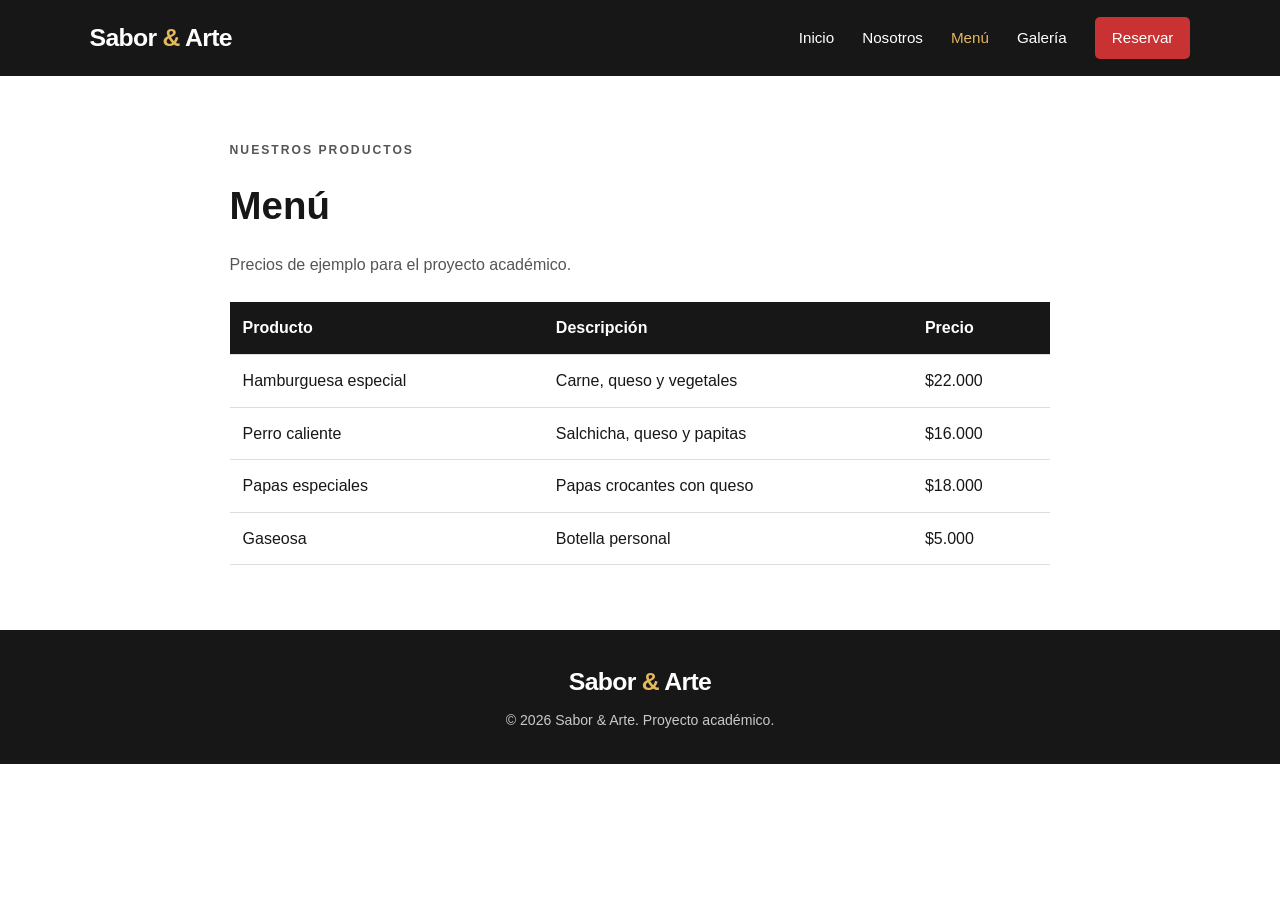
==== SABOR_Y_ARTE/pages/menu.html @ dc3ab72b "Add Sabor y Arte website" ====
<!DOCTYPE html>
<html lang="es">
<head>
    <meta charset="UTF-8">
    <meta name="viewport" content="width=device-width, initial-scale=1.0">
    <title>Menú | Sabor & Arte</title>
    <link rel="icon" href="../favicon.svg" type="image/svg+xml">
    <link rel="stylesheet" href="../css/estilos.css">
    <script src="../js/script.js" defer></script>
</head>
<body>
    <header class="encabezado">
        <a class="logo" href="../index.html">
            Sabor <span>&</span> Arte
        </a>
        <button
            class="menu-boton"
            id="menu-boton"
            aria-label="Abrir menú"
            aria-expanded="false">
            ☰
        </button>
        <nav class="navegacion" id="navegacion">
            <a href="../index.html">Inicio</a>
            <a href="nosotros.html">Nosotros</a>
            <a class="activo" href="menu.html">Menú</a>
            <a href="galeria.html">Galería</a>
            <a class="boton-nav" href="reservas.html">Reservar</a>
        </nav>
    </header>
    <main class="contenido-pagina">
        <p class="etiqueta">NUESTROS PRODUCTOS</p>
        <h1>Menú</h1>
        <p>
            Precios de ejemplo para el proyecto académico.
        </p>
        <table class="lista-menu">
            <thead>
                <tr>
                    <th>Producto</th>
                    <th>Descripción</th>
                    <th>Precio</th>
                </tr>
            </thead>
            <tbody>
                <tr>
                    <td>Hamburguesa especial</td>
                    <td>Carne, queso y vegetales</td>
                    <td>$22.000</td>
                </tr>
                <tr>
                    <td>Perro caliente</td>
                    <td>Salchicha, queso y papitas</td>
                    <td>$16.000</td>
                </tr>
                <tr>
                    <td>Papas especiales</td>
                    <td>Papas crocantes con queso</td>
                    <td>$18.000</td>
                </tr>
                <tr>
                    <td>Gaseosa</td>
                    <td>Botella personal</td>
                    <td>$5.000</td>
                </tr>
            </tbody>
        </table>
    </main>
    <footer class="pie">
        <a class="logo" href="../index.html">
            Sabor <span>&</span> Arte
        </a>
        <p>
            © <span id="anio"></span> Sabor & Arte. Proyecto académico.
        </p>
    </footer>
</body>
</html>
---- SABOR_Y_ARTE/css/estilos.css ----
:root {
    --negro: #171717;
    --gris: #242424;
    --rojo: #c83232;
    --dorado: #e4b85c;
    --blanco: #ffffff;
    --texto: #555555;
}
* {
    box-sizing: border-box;
    margin: 0;
    padding: 0;
}
html {
    scroll-behavior: smooth;
}
body {
    font-family: Arial, Helvetica, sans-serif;
    color: var(--negro);
    background: #fff;
    line-height: 1.6;
}
a {
    text-decoration: none;
    color: inherit;
}
.encabezado {
    min-height: 76px;
    padding: 14px 7%;
    display: flex;
    align-items: center;
    justify-content: space-between;
    background: var(--negro);
    color: var(--blanco);
}
.logo {
    font-size: 1.55rem;
    font-weight: 800;
    letter-spacing: -.7px;
}
.logo span {
    color: var(--dorado);
}
.navegacion {
    display: flex;
    align-items: center;
    gap: 28px;
}
.navegacion a {
    font-size: .95rem;
    transition: color .2s;
}
.navegacion a:hover,
.navegacion a.activo {
    color: var(--dorado);
}
.navegacion .boton-nav {
    background: var(--rojo);
    color: white;
    padding: 9px 17px;
    border-radius: 5px;
}
.menu-boton {
    display: none;
    border: 0;
    color: white;
    background: transparent;
    font-size: 1.8rem;
    cursor: pointer;
}
.hero {
    min-height: 550px;
    display: grid;
    grid-template-columns: 1fr 1fr;
    background: var(--negro);
    color: white;
}
.hero-contenido {
    padding: 85px 8% 85px 14%;
    align-self: center;
}
.etiqueta {
    color: var(--dorado);
    font-size: .76rem;
    font-weight: 800;
    letter-spacing: 2px;
    margin-bottom: 14px;
}
.hero h1 {
    font-size: clamp(2.6rem, 5vw, 4.6rem);
    line-height: 1.08;
    margin-bottom: 20px;
}
.hero h1 span {
    color: var(--dorado);
}
.hero-contenido > p:not(.etiqueta) {
    color: #dedede;
    max-width: 440px;
    margin-bottom: 28px;
}
.hero-imagen {
    background: linear-gradient(
        90deg,
        rgba(23,23,23,.18),
        rgba(23,23,23,.05)
    ), url("https://images.unsplash.com/photo-1568901346375-23c9450c58cd?auto=format&fit=crop&w=1200&q=85") center/cover;
    min-height: 420px;
}
.boton {
    display: inline-block;
    background: var(--rojo);
    color: white;
    padding: 12px 23px;
    border-radius: 5px;
    font-weight: 700;
    transition: background .2s, transform .2s;
}
.boton:hover {
    background: #a92323;
    transform: translateY(-2px);
}
.seccion {
    padding: 75px 8%;
}
.titulo-seccion {
    text-align: center;
    margin-bottom: 38px;
}
.titulo-seccion h2,
.franja h2 {
    font-size: clamp(1.8rem, 3vw, 2.6rem);
    line-height: 1.2;
    margin-bottom: 10px;
}
.titulo-seccion > p:last-child {
    color: var(--texto);
}
.tarjetas {
    display: grid;
    grid-template-columns: repeat(3, 1fr);
    gap: 24px;
}
.tarjeta {
    border: 1px solid #eeeeee;
    border-radius: 9px;
    overflow: hidden;
    box-shadow: 0 7px 22px rgba(0,0,0,.06);
}
.foto-plato {
    height: 210px;
    background-position: center;
    background-size: cover;
}
.hamburguesa {
    background-image: url("../imagenes/hamburguesa artesanal.avif");
}
.perro {
    background-image: url("../imagenes/perro caliente.avif");
}
.papas {
    background-image: url("../imagenes/papas friyas.avif");
}
.tarjeta-info {
    padding: 20px;
}
.tarjeta-info h3 {
    margin-bottom: 7px;
}
.tarjeta-info p {
    color: var(--texto);
    font-size: .94rem;
    min-height: 48px;
    margin-bottom: 12px;
}
.tarjeta-info strong {
    color: var(--rojo);
    font-size: 1.1rem;
}
.centrado {
    text-align: center;
    margin-top: 35px;
}
.boton-secundario {
    background: var(--negro);
}
.boton-secundario:hover {
    background: var(--rojo);
}
.franja {
    padding: 55px 10%;
    background: #f6f1e8;
    display: flex;
    justify-content: space-between;
    align-items: center;
    gap: 25px;
}
.franja .etiqueta {
    color: var(--rojo);
}
.pie {
    background: var(--negro);
    color: white;
    text-align: center;
    padding: 32px 15px;
}
.pie p {
    color: #c9c9c9;
    font-size: .88rem;
    margin-top: 7px;
}
.contenido-pagina {
    max-width: 1000px;
    min-height: 55vh;
    margin: 0 auto;
    padding: 65px 7%;
}
.contenido-pagina h1 {
    font-size: 2.4rem;
    margin-bottom: 15px;
}
.contenido-pagina p {
    color: var(--texto);
    margin-bottom: 15px;
}
.lista-menu {
    width: 100%;
    border-collapse: collapse;
    margin-top: 25px;
}
.lista-menu th,
.lista-menu td {
    text-align: left;
    padding: 13px;
    border-bottom: 1px solid #ddd;
}
.lista-menu th {
    background: var(--negro);
    color: white;
}
.formulario {
    display: grid;
    gap: 14px;
    max-width: 550px;
    margin-top: 25px;
}
.formulario label {
    font-weight: 700;
}
.formulario input,
.formulario select,
.formulario textarea {
    width: 100%;
    padding: 12px;
    border: 1px solid #ccc;
    border-radius: 5px;
    font: inherit;
}
.formulario button {
    border: 0;
    cursor: pointer;
    font: inherit;
}
.mensaje {
    margin-top: 12px;
    font-weight: 700;
    color: #237a3b;
}
/* Estilos base para las imágenes de la galería */


/* Efecto cuando el mouse pasa por encima (hover) */
.galeria img:hover {
    transform: scale(1.05); /* Agranda la imagen un 5% (puedes usar 1.03 para que sea más sutil) */
    box-shadow: 0 10px 20px rgba(0, 0, 0, 0.25); /* Opcional: agrega una sombra para dar profundidad */
}

.galeria {
    display: grid;
    grid-template-columns: repeat(3, 1fr);
    gap: 15px;
    margin-top: 25px;
}
.galeria img {
    width: 100%;
    height: 190px;
    object-fit: cover;
    border-radius: 8px;
    transition: transform 0.3s ease, box-shadow 0.3s ease; /* Hace que el movimiento sea suave */
    cursor: pointer; /* Cambia el cursor a una manito al pasar por encima */

}
@media (max-width: 760px) {
    .encabezado {
        position: relative;
    }
    .menu-boton {
        display: block;
    }
    .navegacion {
        display: none;
        position: absolute;
        z-index: 5;
        top: 76px;
        left: 0;
        right: 0;
        padding: 20px 7%;
        background: var(--negro);
        flex-direction: column;
        align-items: flex-start;
        gap: 16px;
    }
    .navegacion.abierta {
        display: flex;
    }
    .hero {
        grid-template-columns: 1fr;
    }
    .hero-contenido {
        padding: 65px 8%;
    }
    .hero-imagen {
        min-height: 280px;
    }
    .tarjetas {
        grid-template-columns: 1fr;
    }
    .franja {
        flex-direction: column;
        align-items: flex-start;
    }
    .galeria {
        grid-template-columns: 1fr 1fr;
    }
}
@media (max-width: 430px) {
    .galeria {
        grid-template-columns: 1fr;
    }
    .contenido-pagina h1 {
        font-size: 1.9rem;
    }
}
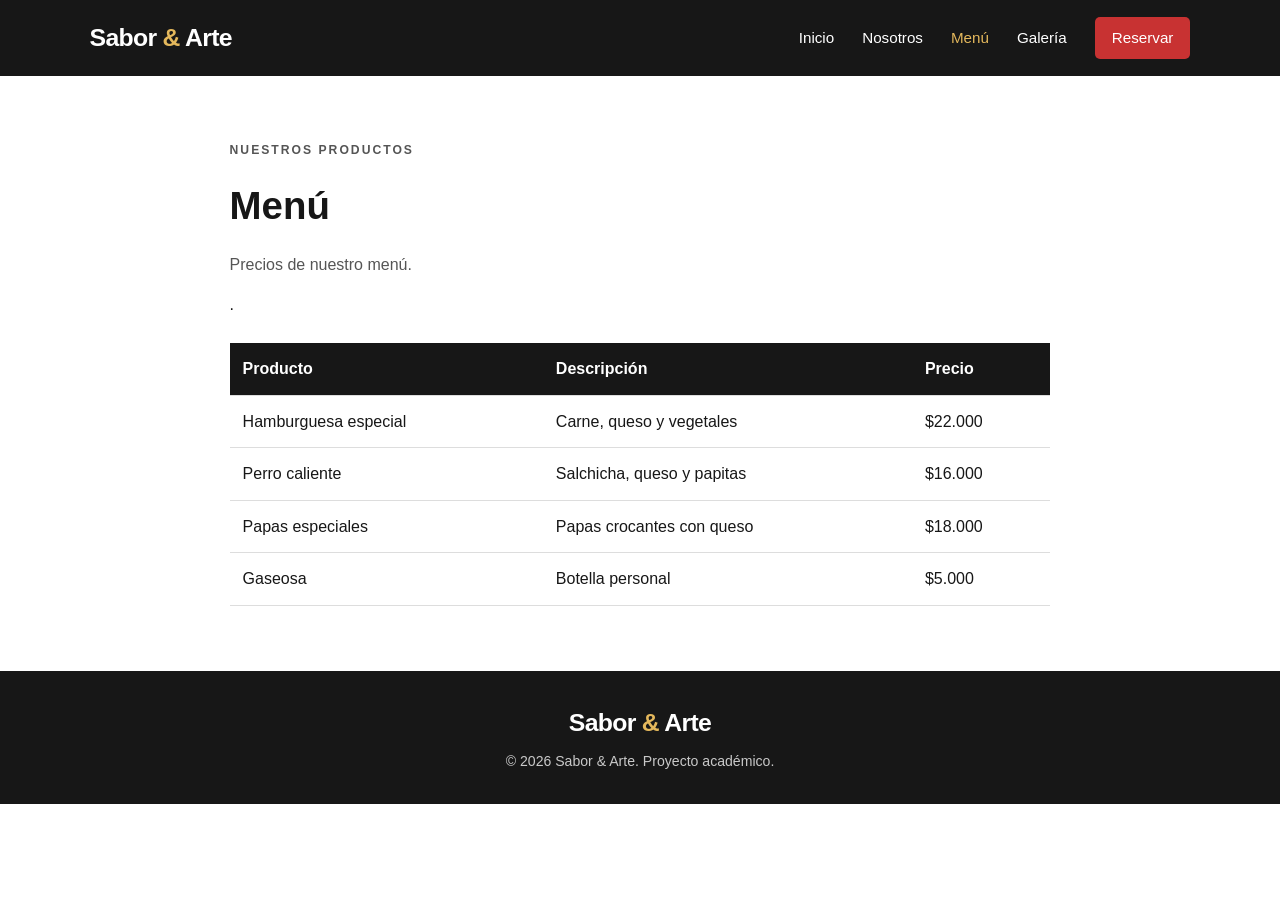
==== commit 41ac8297: "duvansantiagoparrao14@gmail.com" ====
--- a/SABOR_Y_ARTE/pages/menu.html
+++ b/SABOR_Y_ARTE/pages/menu.html
@@ -32,7 +32,7 @@
         <p class="etiqueta">NUESTROS PRODUCTOS</p>
         <h1>Menú</h1>
         <p>
-            Precios de ejemplo para el proyecto académico.
+            Precios de nuestro menú. <menu type="context"></menu>.
         </p>
         <table class="lista-menu">
             <thead>
--- a/SABOR_Y_ARTE/css/estilos.css
+++ b/SABOR_Y_ARTE/css/estilos.css
@@ -104,7 +104,7 @@
         90deg,
         rgba(23,23,23,.18),
         rgba(23,23,23,.05)
-    ), url("https://images.unsplash.com/photo-1568901346375-23c9450c58cd?auto=format&fit=crop&w=1200&q=85") center/cover;
+    ), url("../imagenes/hamburguesa%20artesanal.avif") center/cover;
     min-height: 420px;
 }
 .boton {
@@ -266,18 +266,18 @@
     font-weight: 700;
     color: #237a3b;
 }
-/* Estilos base para las imágenes de la galería */
-
-
-/* Efecto cuando el mouse pasa por encima (hover) */
+
+
+
+
 .galeria img:hover {
-    transform: scale(1.05); /* Agranda la imagen un 5% (puedes usar 1.03 para que sea más sutil) */
-    box-shadow: 0 10px 20px rgba(0, 0, 0, 0.25); /* Opcional: agrega una sombra para dar profundidad */
+    transform: scale(1.1); 
+    box-shadow: 0 10px 20px rgba(0, 0, 0, 0.25); /*  agrega una sombra para dar profundidad */
 }
 
 .galeria {
     display: grid;
-    grid-template-columns: repeat(3, 1fr);
+    grid-template-columns: repeat(2, 1fr);
     gap: 15px;
     margin-top: 25px;
 }
